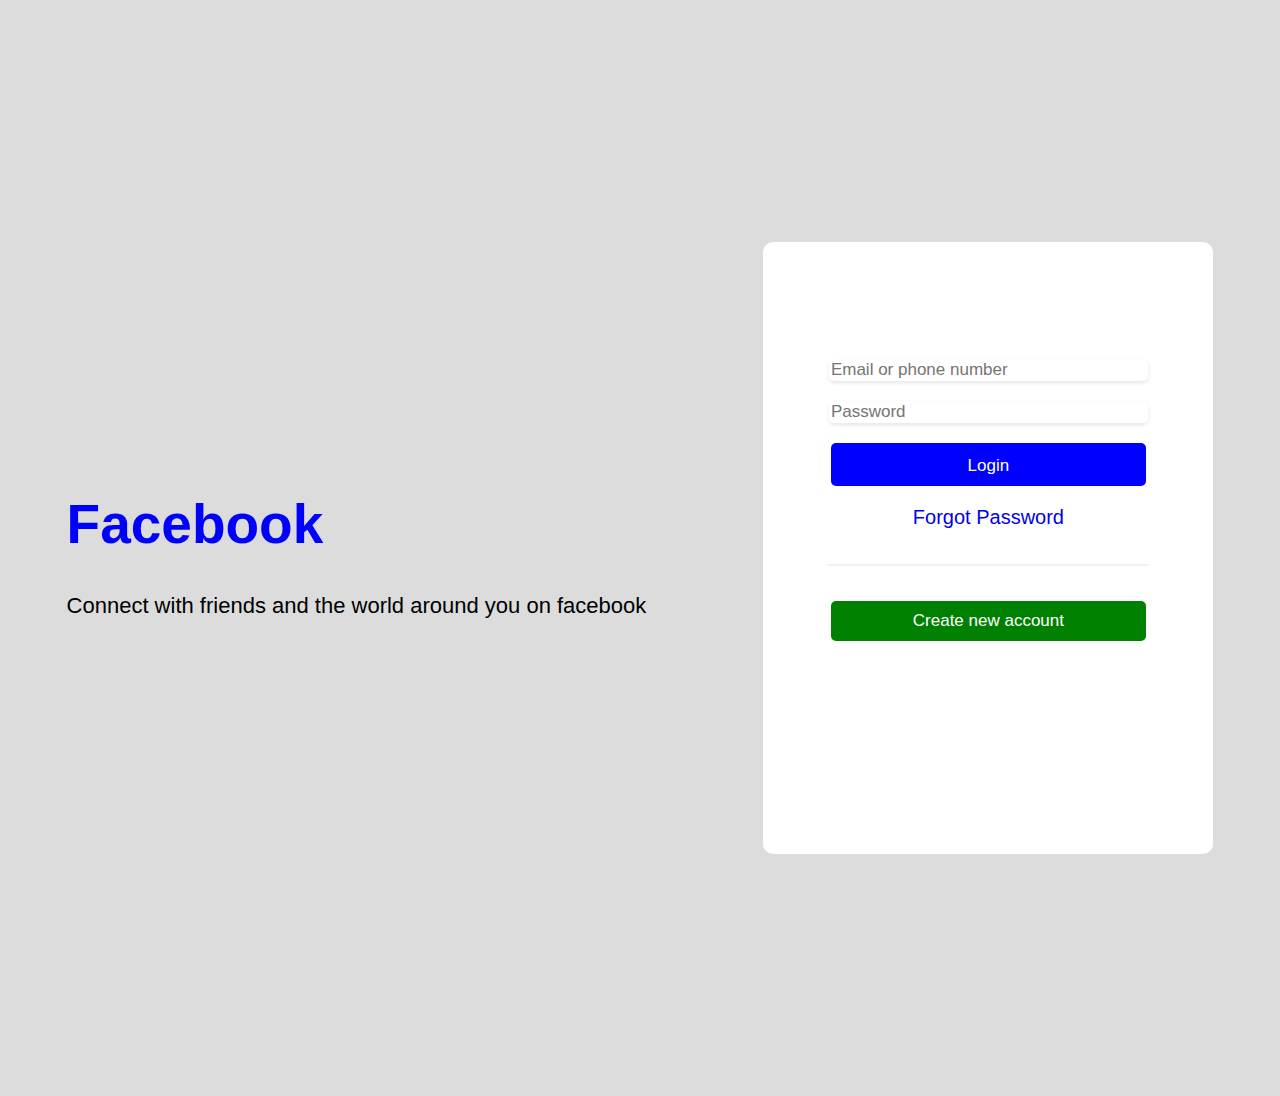
==== index.html @ 9efd5605 "this" ====
<!DOCTYPE html>
<html lang="en">
<head>
    <meta charset="UTF-8">
    <meta name="viewport" content="width=device-width, initial-scale=1.0">
    <title>Document</title>
    <link rel="stylesheet" href="fbl.css">
</head>
<body>
    <div class="parent">

        <div class="head1">
            <h1>Facebook</h1>
            <p>Connect with friends and the world around you on facebook</p>
        </div>
        <div class="head2">
            <form class="f">
                <input type="email" placeholder="Email or phone number">
                <input type="password" placeholder="Password">
               <button class="btn"><a href="homepg.html"></a>Login</button>
                <!-- <button class="btn">Login</button> -->
                <a href="#">Forgot Password</a>
                <div class="line"></div>
                <button class="btnn">Create new account</button>

            </form>
        </div>

    </div>
</body>
</html>
---- fbl.css ----
body{
    background-color: gainsboro;
    font-family: sans-serif;
}
.parent{
    display: flex;
    justify-content: space-around;
    align-items: center;
    flex-wrap: wrap;
    height: 120vh;
}
.head1{
    font-size: large;
}
h1{
    color: blue;
    font-size: 55px;
}
p{
    font-size: 22px;
}
.f{
    display: flex;
    flex-direction: column;
    background-color: white;
    gap: 20px;
    height: 55vh;
    width: 50vh;
    border-radius: 10px;
    align-items: center;
    /* padding: 20px; */
    padding-top: 13vh;
}
input{
    width:70%;
    font-size: 17px;
    border: none;
    border-radius: 5px;
    box-shadow: 0 2px 4px rgb(0, 0, 0,0.1);
}
.btn{
    width: 70%;
    font-size: 17px;
    padding: 10px;
    border-radius: 5px;
    background-color: blue;
    border: none;
    color: white;
}
.btn:hover{
    background-color: #7CB9E8;
}
.btnn{
    width: 70%;
    font-size: 17px;
     padding: 10px; 
    border-radius: 5px;
    background-color: green;
    border: none;
    color: white;
}
.btnn:hover{
    background-color: #90EE90;
}
a{
    text-decoration: none;
    font-size: 20px;
}
.line{
    border: 1px solid rgb(240, 242, 245);
    display: flex;
    margin: 15px 16px;
    text-align: center;
    align-items: center;
    width: 320px;
}
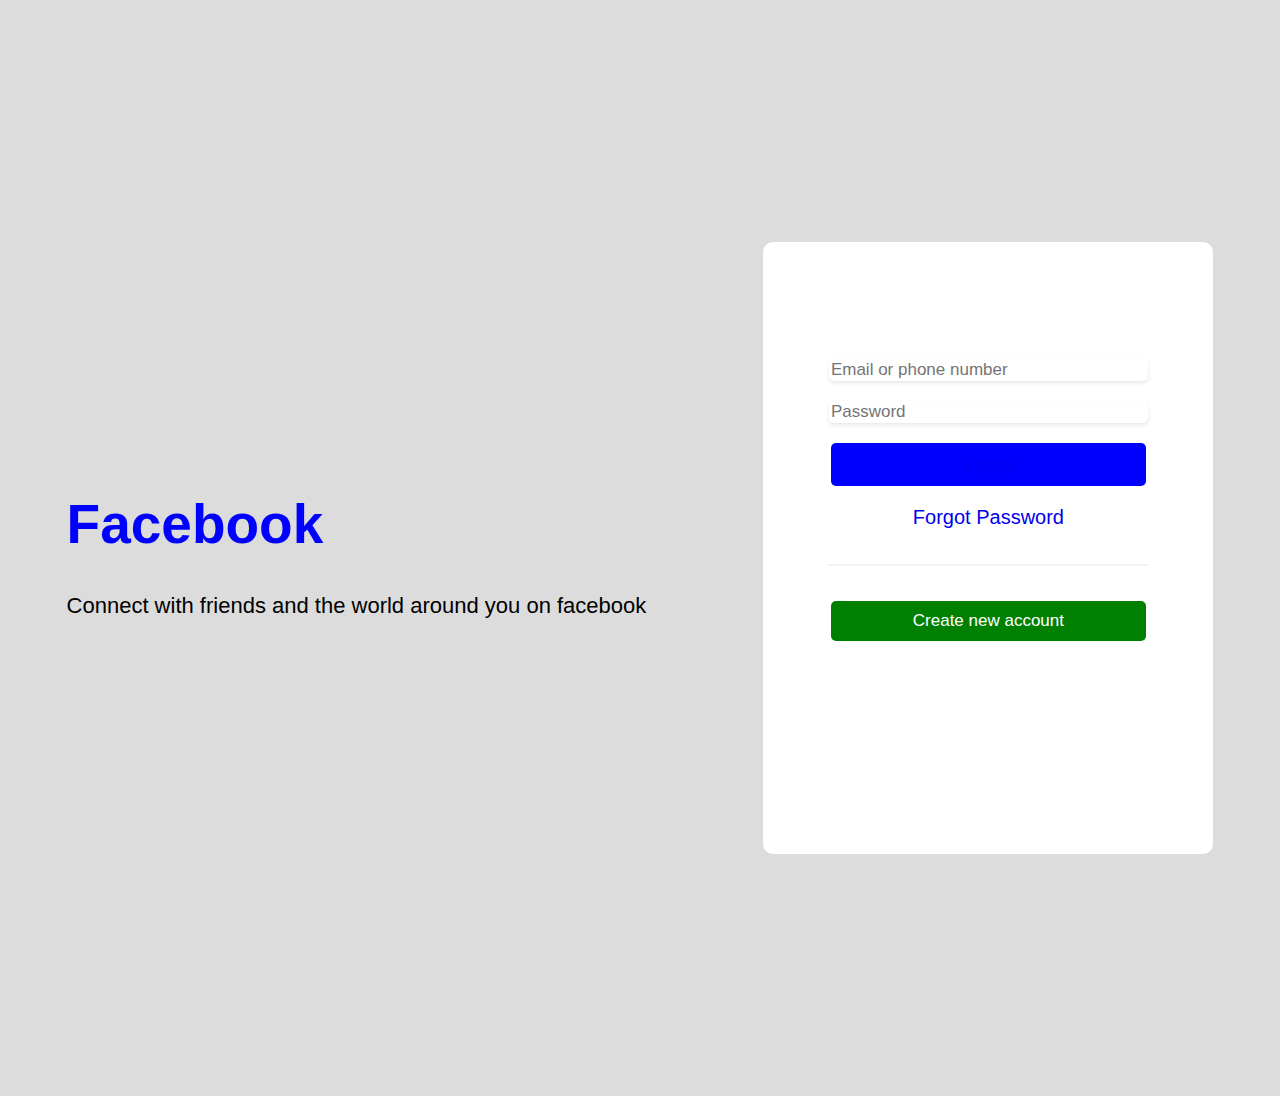
==== commit 69d38f3f: "ttt" ====
--- a/index.html
+++ b/index.html
@@ -17,7 +17,9 @@
             <form class="f">
                 <input type="email" placeholder="Email or phone number">
                 <input type="password" placeholder="Password">
-               <button class="btn"><a href="homepg.html"></a>Login</button>
+               <!-- <button class="btn"><a href="homepg.html"></a>Login</button> -->
+               <button class="btn"><a href="homepg.html">Login</a></button>
+               
                 <!-- <button class="btn">Login</button> -->
                 <a href="#">Forgot Password</a>
                 <div class="line"></div>
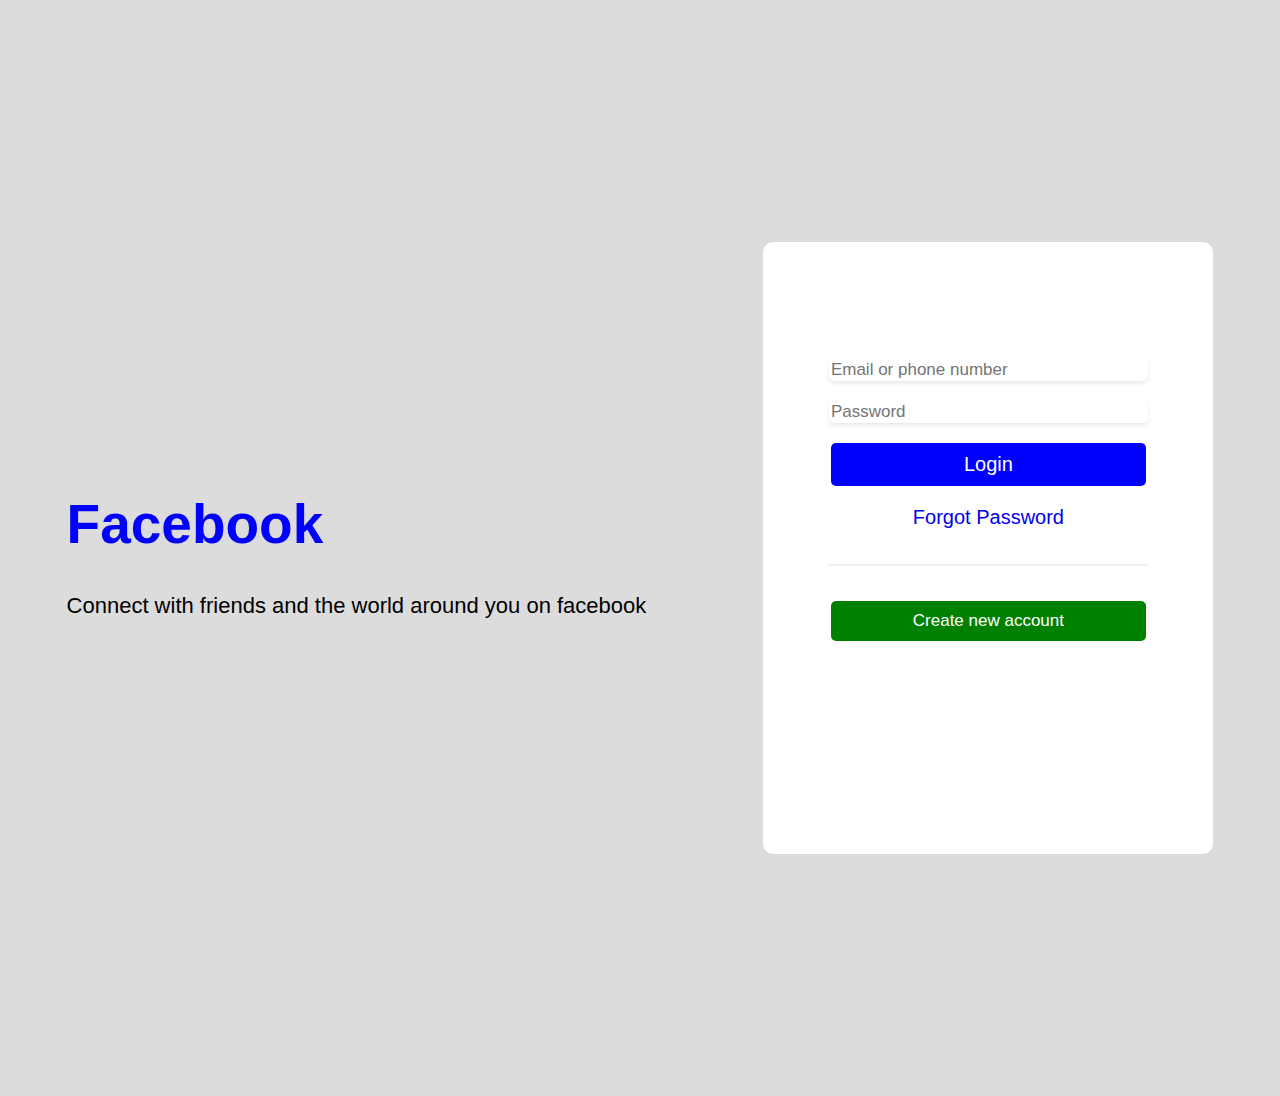
==== commit 1b5503ee: "tt" ====
--- a/index.html
+++ b/index.html
@@ -18,8 +18,7 @@
                 <input type="email" placeholder="Email or phone number">
                 <input type="password" placeholder="Password">
                <!-- <button class="btn"><a href="homepg.html"></a>Login</button> -->
-               <button class="btn"><a href="homepg.html">Login</a></button>
-               
+               <button class="btn"><a href="homepg.html" class="aa">Login</a></button>
                 <!-- <button class="btn">Login</button> -->
                 <a href="#">Forgot Password</a>
                 <div class="line"></div>
--- a/fbl.css
+++ b/fbl.css
@@ -74,3 +74,7 @@
     align-items: center;
     width: 320px;
 }
+.aa{
+    color: white;
+
+}